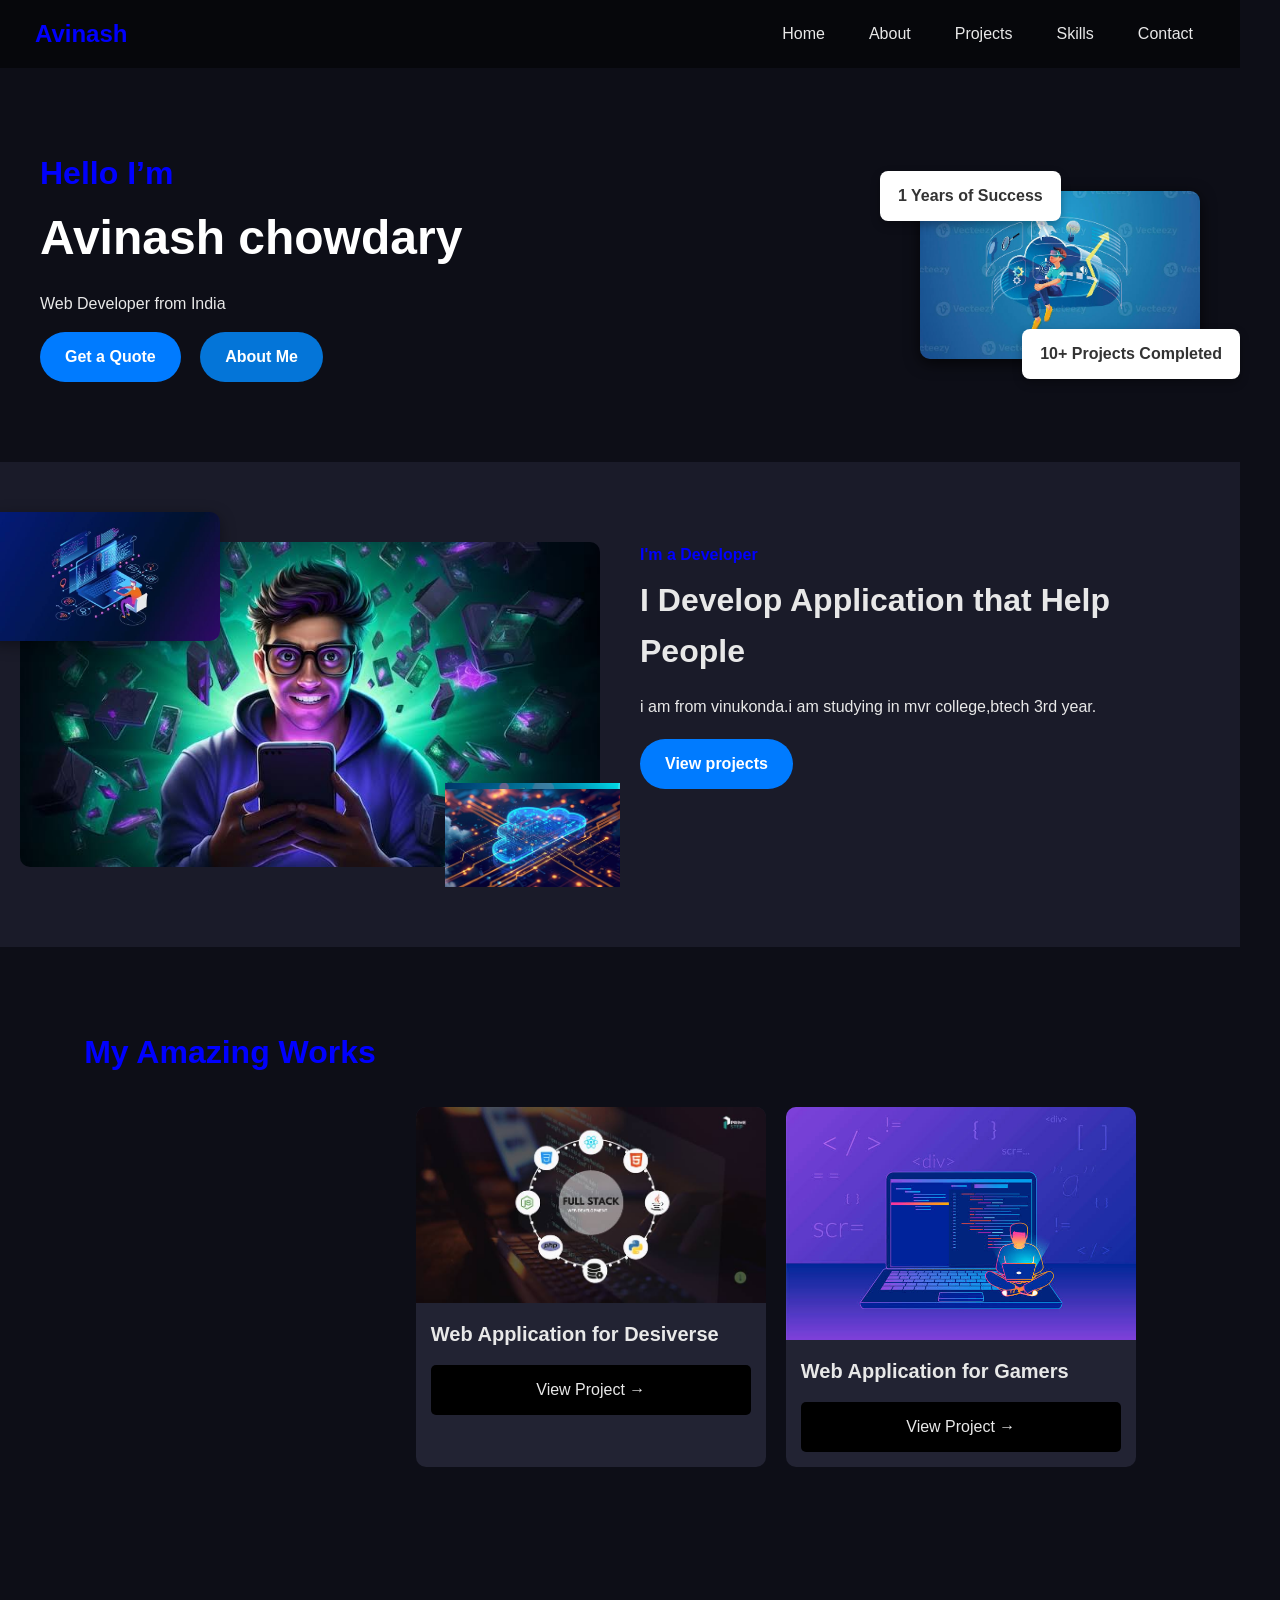
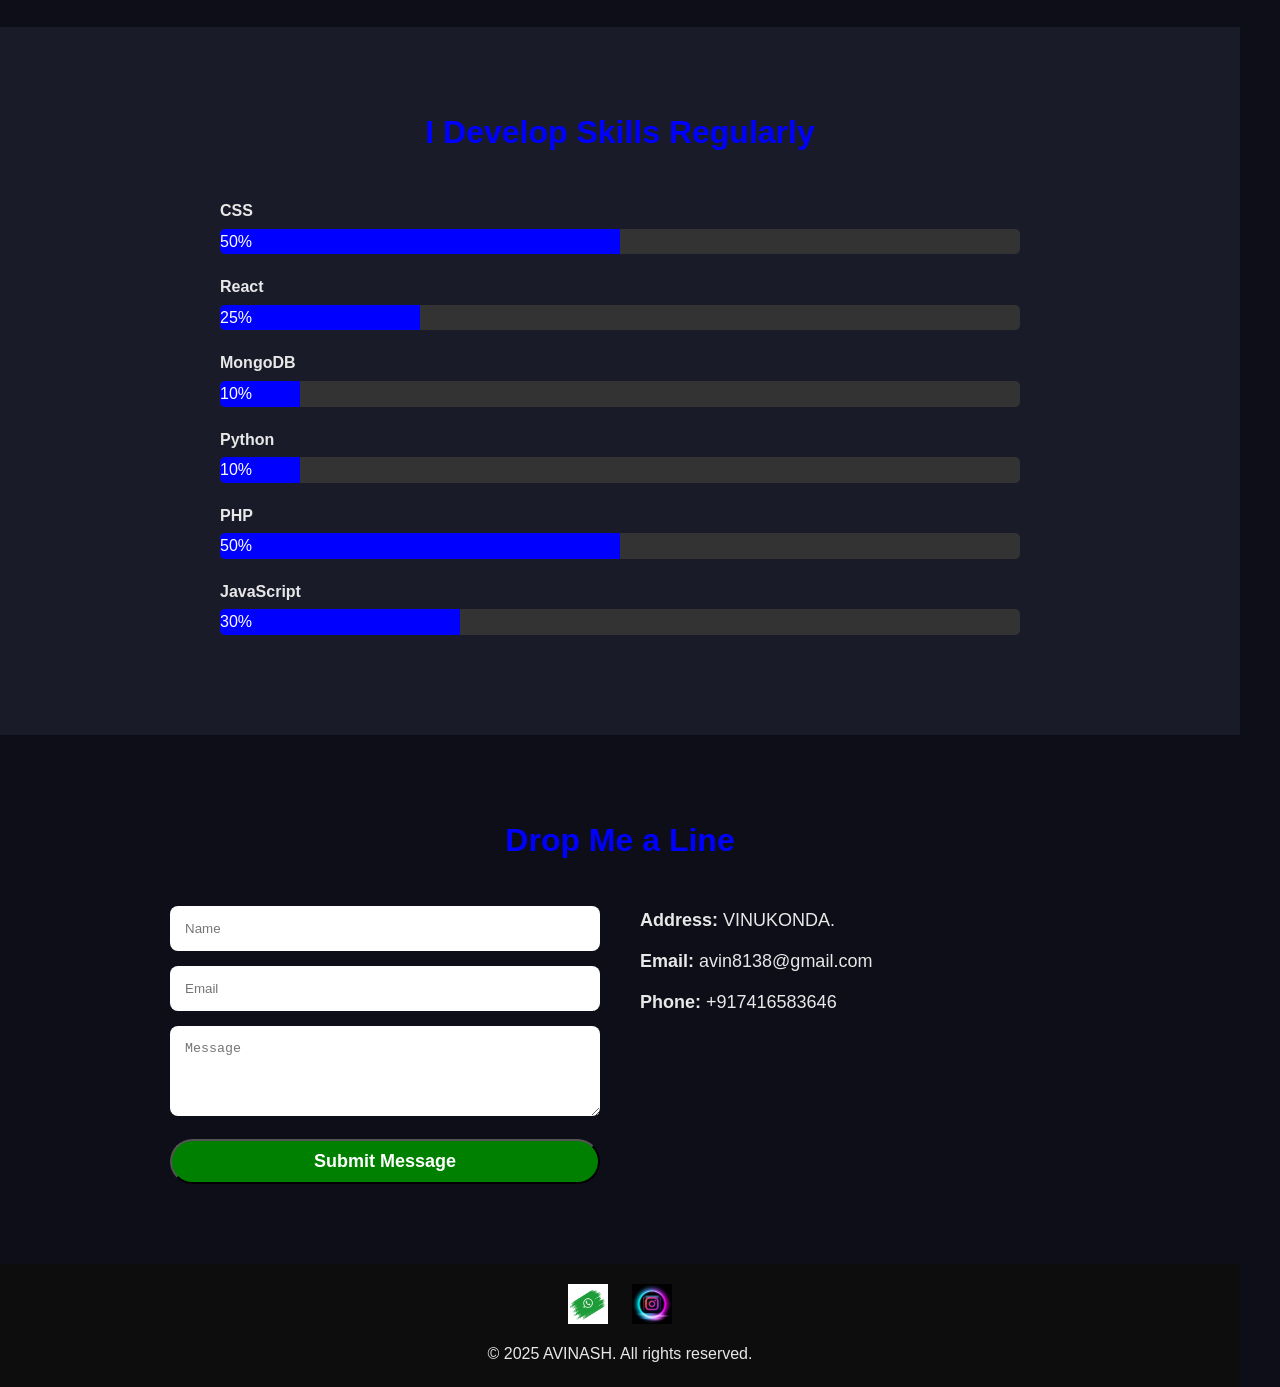
==== index.html @ 11f56ae7 "Initial commit with index.html" ====
<!DOCTYPE html>
<html lang="en">
<head>
  <meta charset="UTF-8">
  <meta name="viewport" content="width=device-width, initial-scale=1.0">
  <title>Avinash | Developer Portfolio</title>
  <link rel="stylesheet" href="avi.css">
  <script defer src="avi.js"></script>
</head>
<body>

  <!-- Header -->
  <header>
    <nav>
      <div class="logo">Avinash</div>
     <div class="mobile-menu-toggle" onclick="toggleMenu()">
  ☰
</div>
<ul class="nav-links mobile-hidden" id="navLinks">
  <li><a href="#hero">Home</a></li>
  <li><a href="#about">About</a></li>
  <li><a href="#projects">Projects</a></li>
  <li><a href="#skills">Skills</a></li>
  <li><a href="#contact">Contact</a></li>
</ul>
  </header>

  <!-- Hero -->
  <section class="hero" id="home">
    <div class="hero-text">
      <h2>Hello I’m</h2>
      <h1>Avinash chowdary</h1>
      <p>Web Developer from India</p>
      <div class="buttons">
        <a href="#" class="btn">Get a Quote</a>
        <a href="#about" class="btn secondary">About Me</a>
      </div>
    </div>
    <div class="hero-img">
      <img src="floting.jpg" alt="Avinash">
      <div class="floating-box">1 Years of Success</div>
      <div class="floating-box">10+ Projects Completed</div>
    </div>
  </section>

  <!-- About Section -->
  <section class="about" id="about">
    <div class="about-content">
      <div class="images">
        <img src="ima17.jpg" class="main-img">
        <img src="ima16.jpg" class="floating-img">
        <img src="ima13.jpg" class="tech-icon">
        <img src="ima15.jpg" class="tech-icon">
        <img src="ima14.jpg" class="tech-icon">
      </div>
      <div class="text">
        <span class="tag"><strong>I'm a Developer</strong></span>
        <h2>I Develop Application that Help People</h2>
        <p>i am from vinukonda.i am studying in mvr college,btech 3rd year.</p>
        <a href="#projects" class="btn">View projects</a>
      </div>
    </div>
  </section>

  <!-- projects Section -->
  <section class="projects" id="projects">
    <h3 class="section-title">My Amazing Works</h3>
    <div class="projects">
      <div class="project-card">
        <img src="ima13.jpg" alt="Project 1">
        <h3>Web Application for Desiverse</h3>
        <a href="#" class="view-btn">View Project →</a>
      </div>
      <div class="project-card">
        <img src="ima12.jpg" alt="Project 2">
        <h3>Web Application for Gamers</h3>
        <a href="#" class="view-btn">View Project →</a>
      </div>
    </div>
  </section>

  <!-- Skills Section -->
  <section class="skills" id="skills">
    <h3 class="section-title">I Develop Skills Regularly</h3>
    <div class="skill-bars">
      <div class="skill"><label>CSS</label><div class="bar"><div class="fill" style="width: 50%;">50%</div></div></div>
      <div class="skill"><label>React</label><div class="bar"><div class="fill" style="width: 25%;">25%</div></div></div>
      <div class="skill"><label>MongoDB</label><div class="bar"><div class="fill" style="width: 10%;">10%</div></div></div>
      <div class="skill"><label>Python</label><div class="bar"><div class="fill" style="width: 10%;">10%</div></div></div>
      <div class="skill"><label>PHP</label><div class="bar"><div class="fill" style="width: 50%;">50%</div></div></div>
      <div class="skill"><label>JavaScript</label><div class="bar"><div class="fill" style="width: 30%;">30%</div></div></div>
    </div>
  </section>

  <!-- Contact Section -->
  <section class="contact" id="contact">
    <h3 class="section-title">Drop Me a Line</h3>
    <div class="contact-form">
      <form action="https://formsubmit.co/avin8138@gmail.com" method="POST">
        <input type="hidden" name="_next" value="https://yourdomain.com/thankyou.html">
        <input type="text" name="name" placeholder="Name" required>
        <input type="email" name="email" placeholder="Email" required>
        <textarea name="message" rows="4" placeholder="Message" required></textarea>
        <button type="submit" class="btn submit-btn">Submit Message</button>
      </form>
      <div class="contact-info">
        <p><strong>Address:</strong> VINUKONDA.</p>
        <p><strong>Email:</strong> avin8138@gmail.com</p>
        <p><strong>Phone:</strong> +917416583646</p>
      </div>
    </div>
  </section>
  <!-- Footer -->
  <footer class="footer">
  <div class="social-links">
    <a href="https://wa.me/7416583646" target="_blank" aria-label="WhatsApp">
      <img src="whatsapp.jpg" alt="WhatsApp" />
    </a>
    <a href="https://instagram.com/k__avinash_chowdary___" target="_blank" aria-label="Instagram">
      <img src="instagram.jpg" alt="Instagram" />
    </a>
  </div>
  <p>© 2025 AVINASH. All rights reserved.</p>
</footer>
 <button class="topButton" aria-label="Scroll to Top">
  <svg width="24" height="24" viewBox="0 0 24 24" fill="none">
    <path d="M18 15L12 9L6 15" stroke="white" stroke-width="2" stroke-linecap="round" stroke-linejoin="round"/>
  </svg>
  </button>


</body>
</html>
---- avi.css ----
/* Reset base styles */

* {
  margin: 0;
  padding: 0;
  box-sizing: border-box;
}

body {
  font-family: 'Segoe UI', sans-serif;
  line-height: 1.6;
  background: #0d0e17;
  color: #e8e8e8;
  scroll-behavior: smooth;
  max-width: fit-content;
  max-height: fit-content;
}

a {
  text-decoration: none;
  color: inherit;
}

img {
  max-width: 100%;
  display: block;
}

/* Header & Navigation */
header {
  background: rgba(0,0,0,0.5);
  position: sticky;
  top: 0;
  z-index: 100;
}
nav {
  max-width: 1200px;
  margin: auto;
  display: flex;
  align-items: center;
  justify-content: space-between;
  padding: 15px;
}
nav .logo {
  font-size: 24px;
  font-weight: bold;
  color: blue;
}
nav ul {
  display: flex;
  list-style: none;
  gap: 20px;
}
nav ul a {
  padding: 8px 12px;
  transition: color 0.3s;
}
nav ul a:hover {
  color: blue;
}


/* Hero Section */
.hero {
  display: flex;
  flex-wrap: wrap;
  align-items: center;
  justify-content: space-between;
  padding: 80px 20px;
  max-width: 1200px;
  margin: auto;
}
.hero-text h1 {
  font-size: 48px;
  color: #fff;
}
.hero-text h2 {
  font-size: 32px;
  color:blue;
}
.hero-text p {
  margin: 15px 0;
}
.buttons .btn,
.buttons .secondary {
  margin-right: 15px;
}
.btn,
.secondary {
  display: inline-block;
  padding: 12px 25px;
  border-radius: 50px;
  font-weight: bold;
  cursor: pointer;
  transition: background 0.3s;
}
.btn {
  background: #007bff;
  color: #fff;
}
.btn:hover {
  background: black;
}
.secondary {
  background: #0475d8;
  color: #fff;
}
.secondary:hover {
  background: black;
}

.hero-img {
  position: relative;
  width: 280px;
  margin-top: 20px;
}
.hero-img img {
  border-radius: 10px;
  box-shadow: 0 4px 15px rgba(0,0,0,0.7);
}
.hero-img .floating-box {
  position: absolute;
  background: #fff;
  color: #333;
  padding: 12px 18px;
  border-radius: 8px;
  font-weight: bold;
  box-shadow: 0 4px 10px rgba(0,0,0,0.3);
  animation: float 6s ease-in-out infinite;
}
.hero-img .floating-box:nth-child(2) {
  top: -20px;
  left: -40px;
}
.hero-img .floating-box:nth-child(3) {
  bottom: -20px;
  right: -40px;
}
@keyframes float {
  0%,100% { transform: translateY(0); }
  50% { transform: translateY(-8px); }
}

/* About Section */
.about {
  padding: 80px 20px;
  background: #1a1b29;
}
.about-content {
  max-width: 1200px;
  margin: auto;
  display: flex;
  flex-wrap: wrap;
  gap: 40px;
}
.about-content .images {
  position: relative;
  flex: 1;
}
.main-img {
  width: 100%;
  border-radius: 10px;
}
.floating-img {
  position: absolute;
  top: -30px;
  left: -30px;
  width: 230px;
  border-radius: 10px;
  box-shadow: 0 4px 15px rgba(0,0,0,0.4);
}
.tech-icon {
  width: 175px;
  position: absolute;
  bottom: -20px;
  right: -20px;
}
.about-content .text {
  flex: 1;
}
.about-content .tag {
  display: block;
  color:blue;
  font-weight: bold;
  font-size: 16px;
  margin-bottom: 8px;
}
.about-content h2 {
  font-size: 32px;
  margin-bottom: 16px;
}
.about-content p {
  margin-bottom: 20px;
}

/* projects Section */
.projects {
  padding: 80px 20px;
}
.projects .section-title {
  font-size: 32px;
  text-align: center;
  margin-bottom: 40px;
  color: blue;
}
.projects {
  display: flex;
  flex-wrap: wrap;
  gap: 20px;
  justify-content: center;
}
.project-card {
  background: #222333;
  width: 100%;
  max-width: 350px;
  border-radius: 10px;
  overflow: hidden;
  transition: transform 0.3s;
}
.project-card:hover {
  transform: translateY(-8px);
}
.project-card img {
  width: 100%;
}
.project-card h3 {
  padding: 15px;
  font-size: 20px;
}
.view-btn {
  display: block;
  padding: 12px;
  background:black;
  text-align: center;
  margin: 0 15px 15px;
  border-radius: 5px;
}

/* Skills Section */
.skills {
  padding: 80px 20px;
  background: #1a1b29;
}
.skills .section-title {
  font-size: 32px;
  text-align: center;
  color: blue;
  margin-bottom: 40px;
}
.skill-bars {
  max-width: 800px;
  margin: auto;
}
.skill {
  margin-bottom: 20px;
}
.skill label {
  display: block;
  margin-bottom: 5px;
  font-weight: bold;
}
.bar {
  background: #333;
  border-radius: 5px;
  overflow: hidden;
}
.fill {
  background: blue;
  padding:0px;
  color: #fff;
  width: 0;
  animation: loadBar 4s forwards;
  width:var(--fill-width) ;
}

@keyframes loadBar {
  from { width: 0; }
  to { width: var(--fill-width); }
}

/* Contact Section */
.contact {
  padding: 80px 20px;
}
.contact .section-title {
  font-size: 32px;
  text-align: center;
  color: blue;
  margin-bottom: 40px;
}
.contact-form {
  max-width: 900px;
  margin: auto;
  display: flex;
  flex-wrap: wrap;
  gap: 40px;
}
.contact-form form {
  flex: 1;
}
.contact-form input,
.contact-form textarea {
  width: 100%;
  padding: 15px;
  border: none;
  border-radius: 8px;
  margin-bottom: 15px;
}
.submit-btn {
  background: green;
  color: #fff;
  width: 100%;
  padding: 10px;
  font-size: 18px;
}
.contact-info {
  flex: 1;
  font-size: 18px;
}
.contact-info p {
  margin-bottom: 12px;
}

/* Footer */
.footer {
  background-color: #0d0d0d;
  text-align: center;
  padding: 20px;
}

.footer .social-links {
  margin-bottom: 10px;
}

.footer .social-links a {
  margin: 0 10px;
  display: inline-block;
  transition: transform 0.3s ease;
}

.footer .social-links a:hover {
  transform: scale(1.2);
}

.footer .social-links img {
  width: 40px;
  height: 40px;
}
.topButton {
  position: fixed;
  bottom: 30px;
  right: 30px;
  width: 48px;
  height: 48px;
  background-color: #0077ff;
  border: none;
  border-radius: 50%;
  display: none;
  align-items: center;
  justify-content: center;
  z-index: 999;
  cursor: pointer;
  box-shadow: 0 4px 12px rgba(0, 0, 0, 0.25);
  transition: background-color 0.3s ease, transform 0.3s ease;
}

.topButton svg {
  stroke: white;
}

.topButton:hover {
  background-color: #005ad1;
  transform: translateY(-3px);
}
 


/* Responsive */
@media(max-width: 500px) {
  .contact-form {
    flex-direction: column;
    padding: 0 15px;
  }

  .footer .social-links img {
    width: 30px;
    height: 30px;
  }

  .hero-text h1 {
    font-size: 32px;
  }

  .hero-text h2 {
    font-size: 20px;
  }
}
.mobile-menu-toggle {
  display: none;
  font-size: 28px;
  cursor: pointer;
  margin-right: 15px;
}

.mobile-hidden {
  display: flex;
}

@media(max-width: 768px) {
  .mobile-menu-toggle {
    display: block;
  }

  .nav-links {
    flex-direction: column;
    display: none;
    background-color: #222;
    width: 100%;
    position: absolute;
    top: 60px;
    left: 0;
  }

  .nav-links.mobile-hidden {
    display: flex;
  }

  .nav-links li {
    text-align: center;
    padding: 10px 0;
  }
}
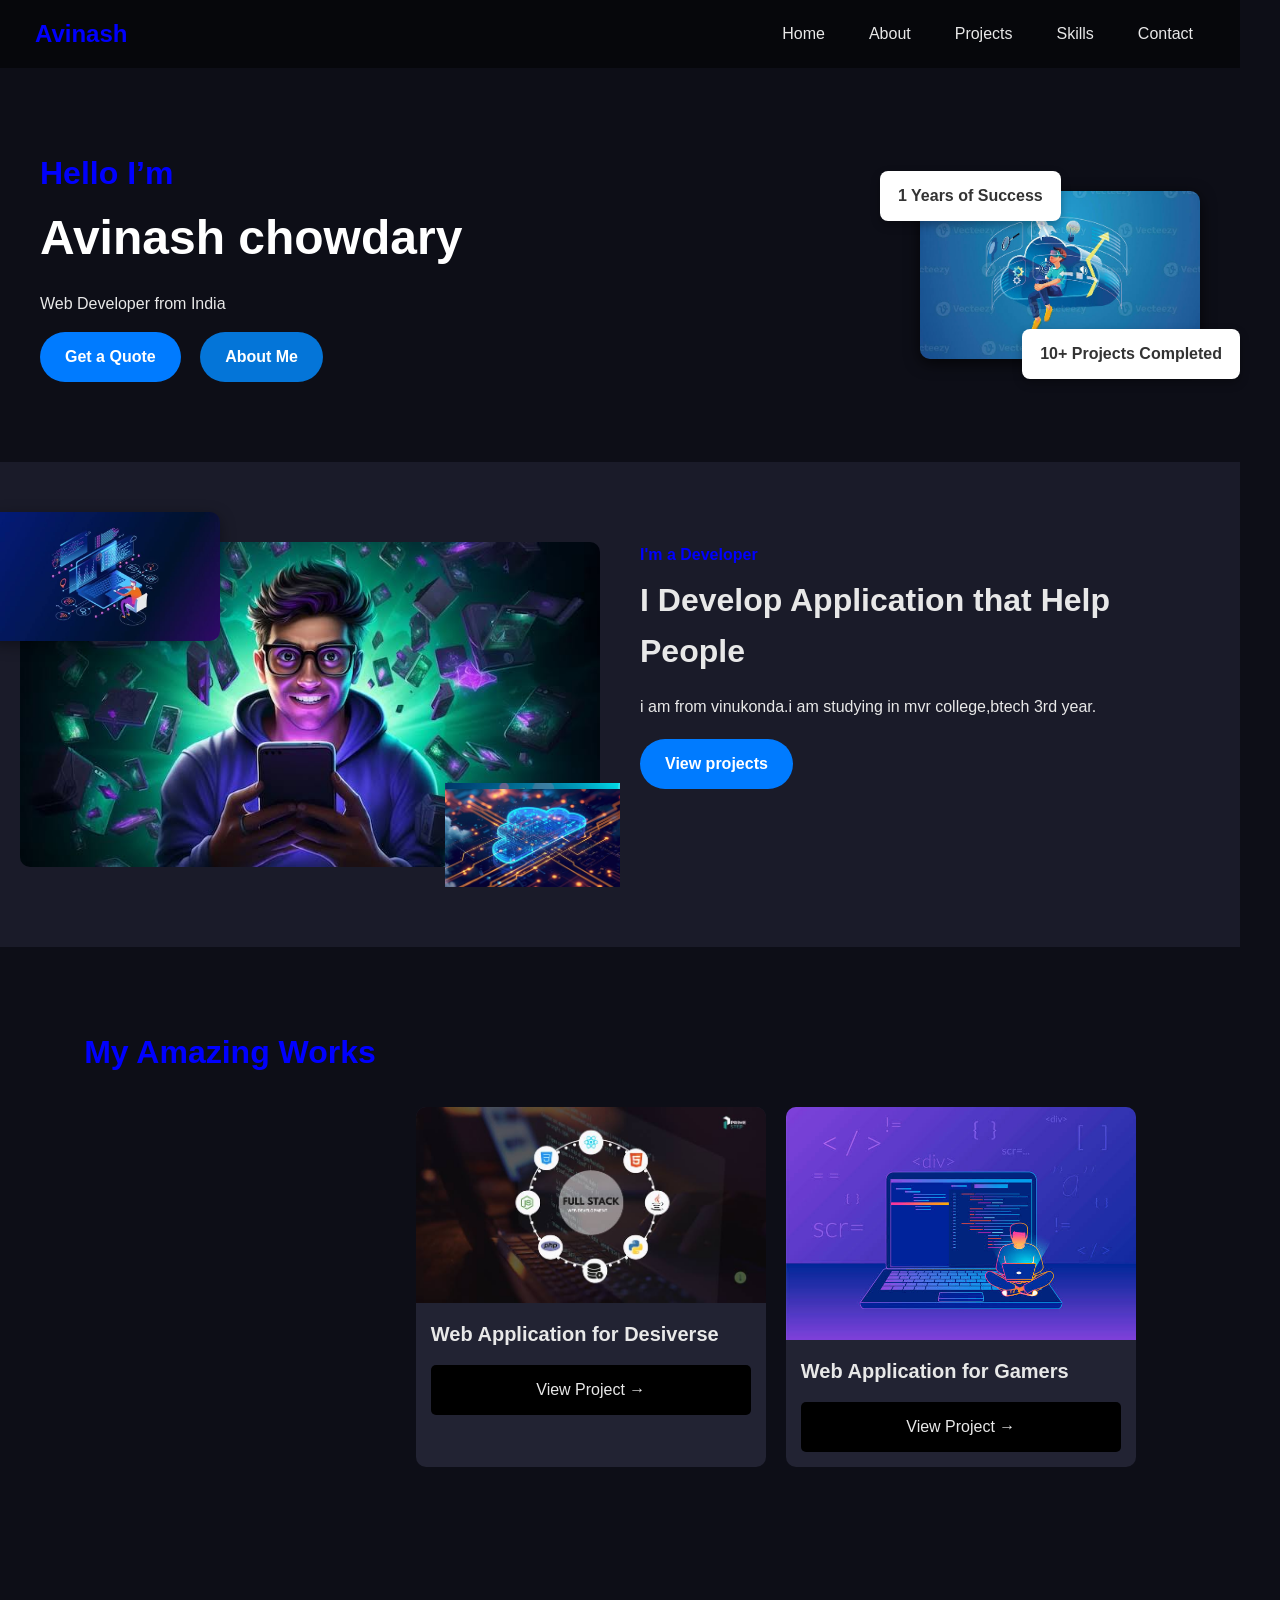
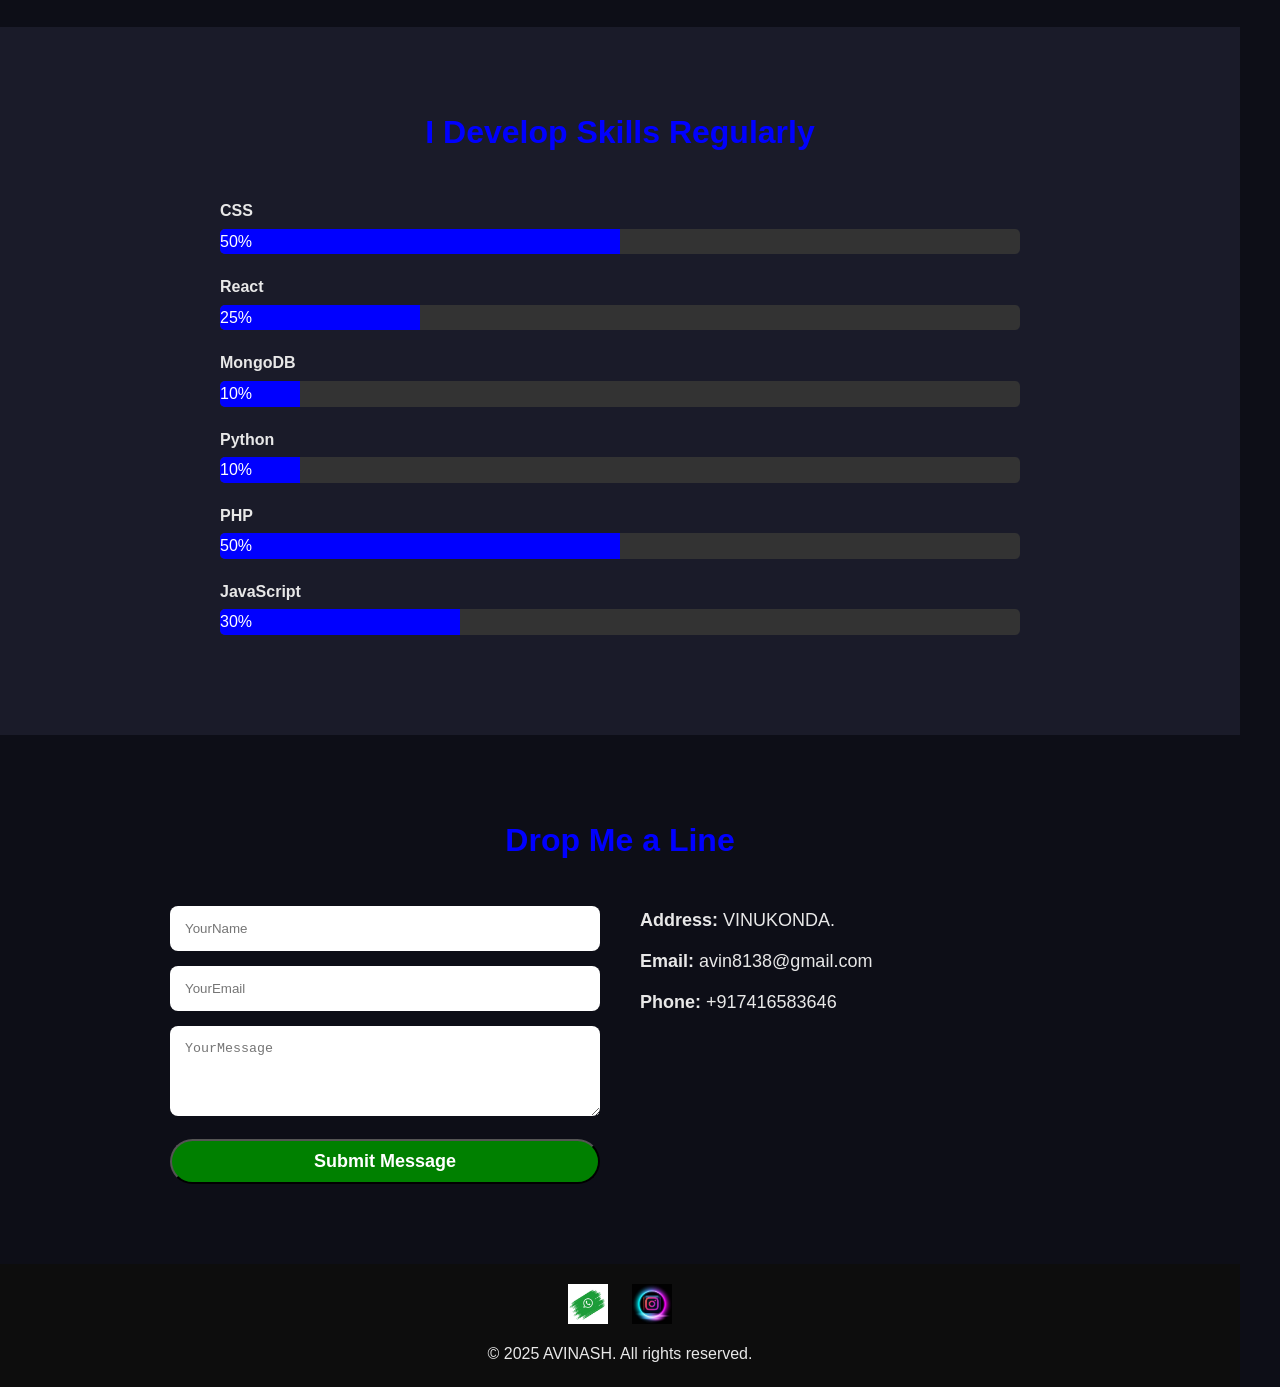
==== commit 187f9e35: "Fix: updated form redirect and message field" ====
--- a/index.html
+++ b/index.html
@@ -97,10 +97,11 @@
     <h3 class="section-title">Drop Me a Line</h3>
     <div class="contact-form">
       <form action="https://formsubmit.co/avin8138@gmail.com" method="POST">
-        <input type="hidden" name="_next" value="https://yourdomain.com/thankyou.html">
-        <input type="text" name="name" placeholder="Name" required>
-        <input type="email" name="email" placeholder="Email" required>
-        <textarea name="message" rows="4" placeholder="Message" required></textarea>
+        <input type="hidden" name="_next" value="https://avinash-jay.github.io/myportfolio/">
+        <input type="hidden" name="_autoresponse" value="Thank you for contacting me.I will get back to you soon!">
+        <input type="text" name="name" placeholder="YourName" required>
+        <input type="email" name="email" placeholder="YourEmail" required>
+        <textarea name="message" rows="4" placeholder="YourMessage" required></textarea>
         <button type="submit" class="btn submit-btn">Submit Message</button>
       </form>
       <div class="contact-info">
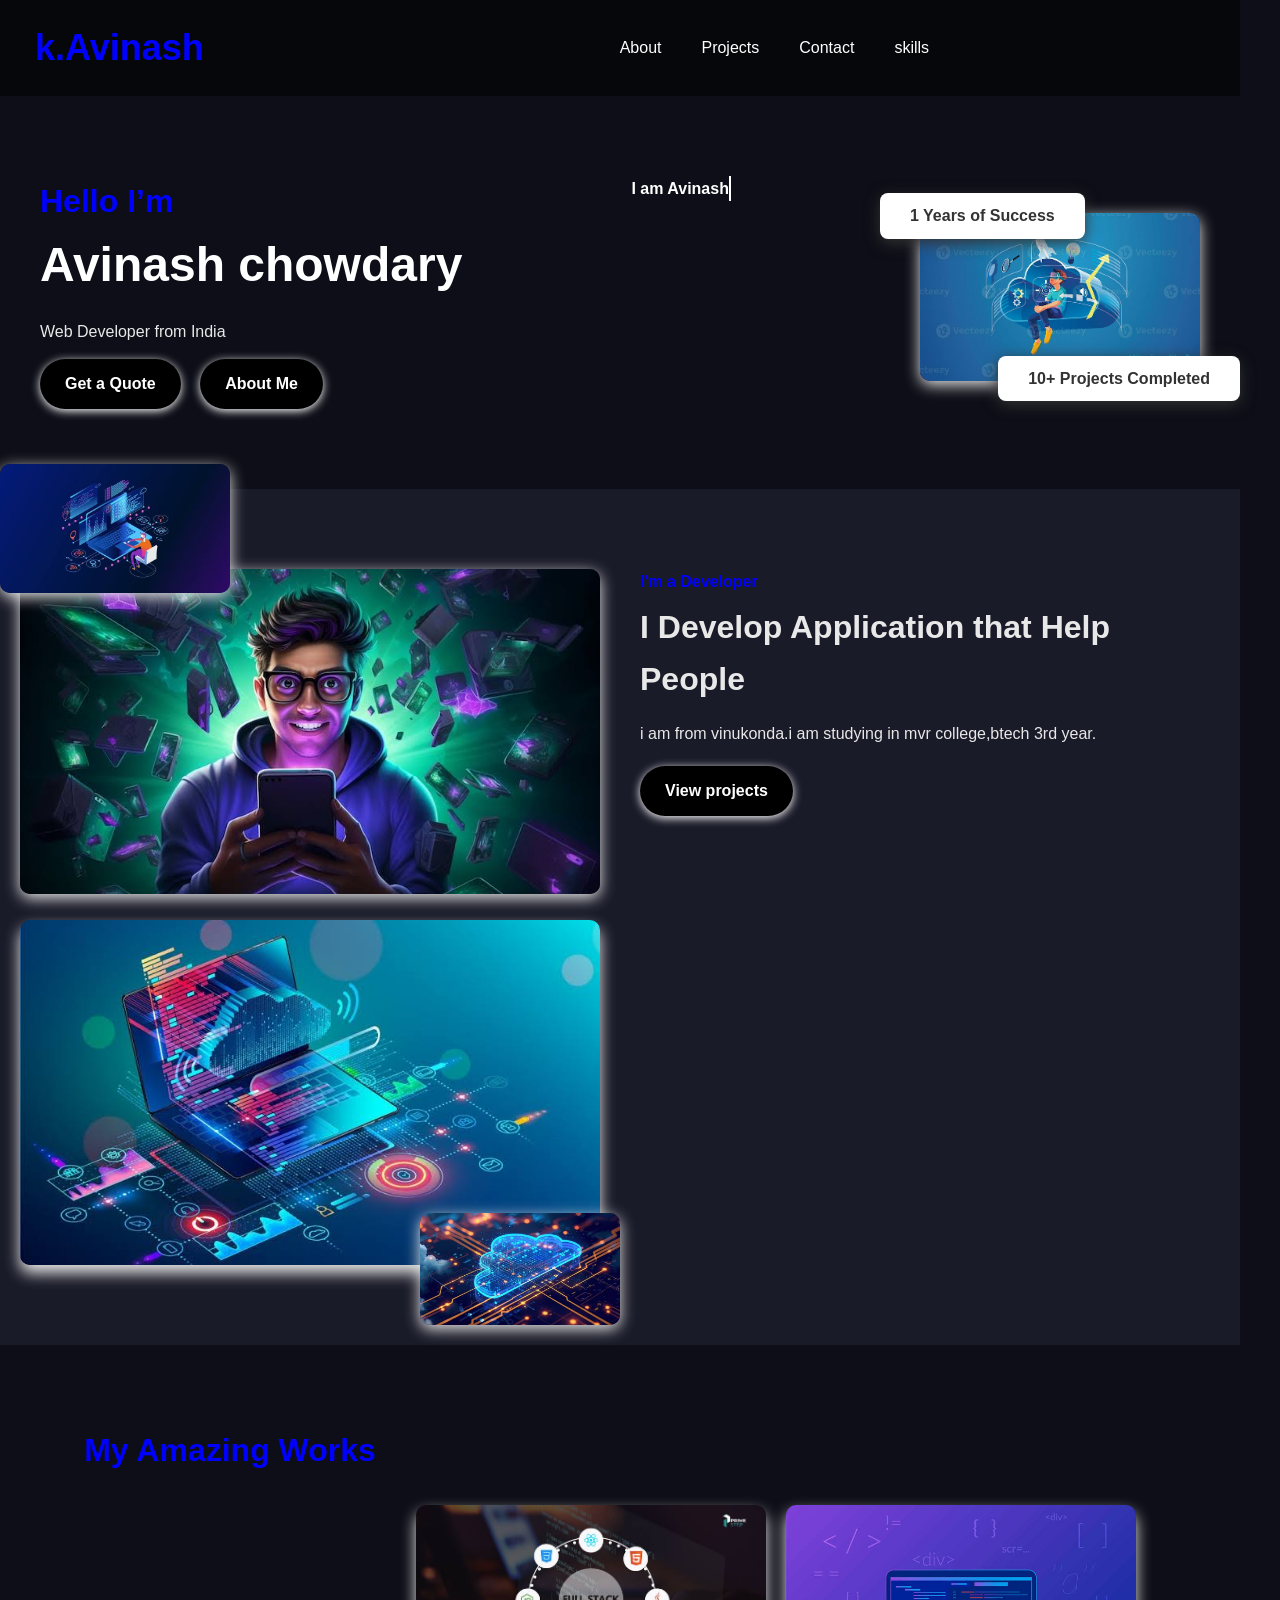
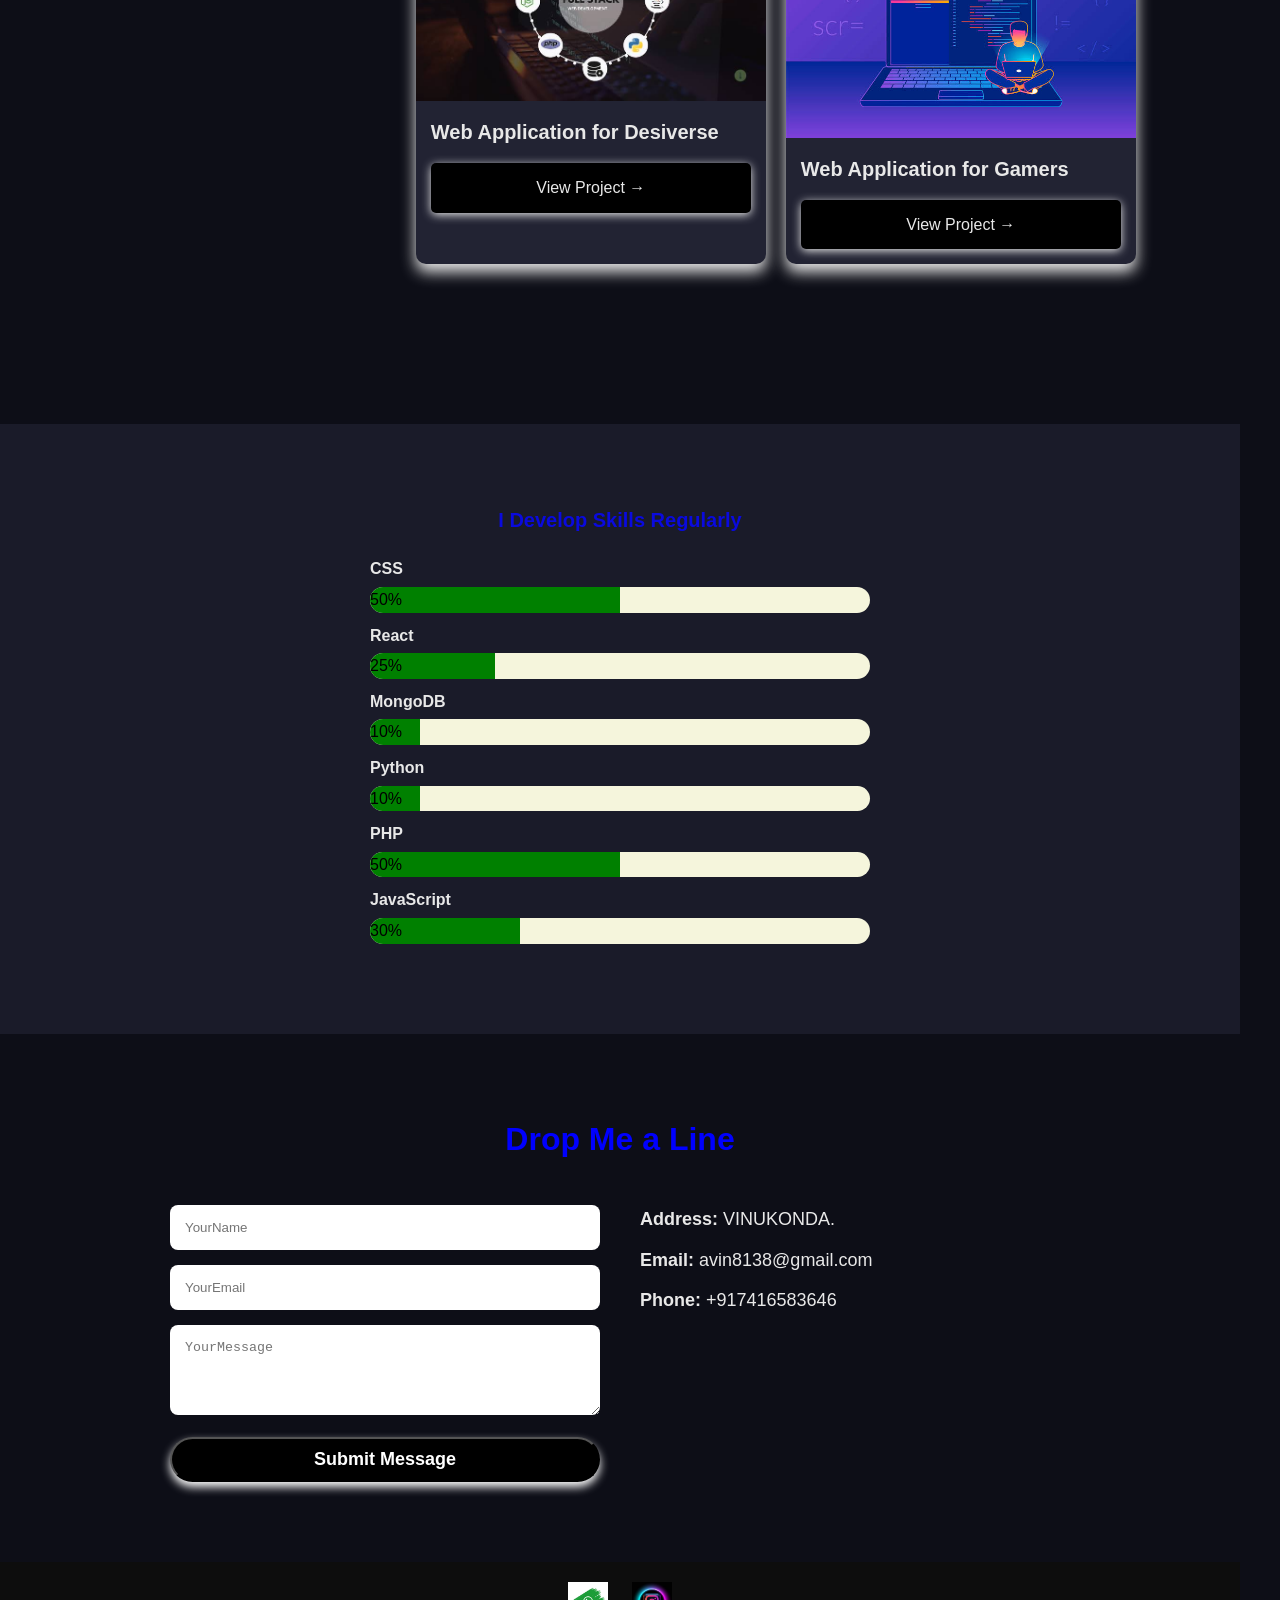
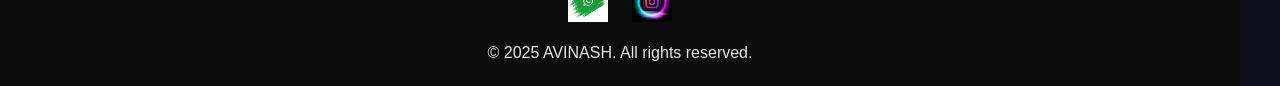
==== commit a76233e8: "Updated hero section typing animation" ====
--- a/index.html
+++ b/index.html
@@ -12,17 +12,16 @@
   <!-- Header -->
   <header>
     <nav>
-      <div class="logo">Avinash</div>
-     <div class="mobile-menu-toggle" onclick="toggleMenu()">
-  ☰
-</div>
-<ul class="nav-links mobile-hidden" id="navLinks">
-  <li><a href="#hero">Home</a></li>
-  <li><a href="#about">About</a></li>
-  <li><a href="#projects">Projects</a></li>
-  <li><a href="#skills">Skills</a></li>
-  <li><a href="#contact">Contact</a></li>
-</ul>
+      <div class="logo"><h2>k.Avinash</h2></div>
+<!-- Menu links -->
+<nav class="navbar">
+  <ul class="nav-links">
+  <a href="#about">About</a>
+  <a href="#projects">Projects</a>
+  <a href="#contact" >Contact</a>
+  <a href="#skills">skills</a>
+  </ul>
+</nav>
   </header>
 
   <!-- Hero -->
@@ -36,21 +35,23 @@
         <a href="#about" class="btn secondary">About Me</a>
       </div>
     </div>
+    <div class="typewriter-container">
+  <span id="typewriter-text"></span>
+</div>
     <div class="hero-img">
       <img src="floting.jpg" alt="Avinash">
       <div class="floating-box">1 Years of Success</div>
       <div class="floating-box">10+ Projects Completed</div>
     </div>
   </section>
-
   <!-- About Section -->
   <section class="about" id="about">
     <div class="about-content">
       <div class="images">
         <img src="ima17.jpg" class="main-img">
         <img src="ima16.jpg" class="floating-img">
-        <img src="ima13.jpg" class="tech-icon">
-        <img src="ima15.jpg" class="tech-icon">
+        <br>
+        <img src="ima15.jpg" class="tech-icon1">
         <img src="ima14.jpg" class="tech-icon">
       </div>
       <div class="text">
--- a/avi.css
+++ b/avi.css
@@ -48,20 +48,40 @@
   font-weight: bold;
   color: blue;
 }
-nav ul {
-  display: flex;
+.nav-links {
+  display: flex;
+  gap: 20px;
   list-style: none;
-  gap: 20px;
-}
-nav ul a {
-  padding: 8px 12px;
-  transition: color 0.3s;
-}
-nav ul a:hover {
+  margin-right: -140px;
+}
+
+.nav-links a {
+  color: white;
+  text-decoration: none;
+  position: relative;
+  padding: 5px 10px;
+  transition: color 0.3s ease;
+}
+
+.nav-links a:hover {
   color: blue;
 }
 
-
+.nav-links a::after {
+  content: "";
+  position: absolute;
+  left: 0;
+  bottom: -5px;
+  width: 0%;
+  height: 2px;
+  background-color: blue;
+  transition: width 0.4s ease;
+}
+
+.nav-links a:hover::after {
+  width: 100%;
+}
+  
 /* Hero Section */
 .hero {
   display: flex;
@@ -87,8 +107,7 @@
 .buttons .secondary {
   margin-right: 15px;
 }
-.btn,
-.secondary {
+.btn,.secondary {
   display: inline-block;
   padding: 12px 25px;
   border-radius: 50px;
@@ -97,37 +116,39 @@
   transition: background 0.3s;
 }
 .btn {
-  background: #007bff;
+  background: black;
   color: #fff;
+  box-shadow: 0px 2px 10px;
 }
 .btn:hover {
+  background: rgb(217, 171, 85);
+}
+.secondary {
   background: black;
-}
-.secondary {
-  background: #0475d8;
   color: #fff;
 }
 .secondary:hover {
-  background: black;
+  background:rgb(199, 152, 65);
 }
 
 .hero-img {
   position: relative;
   width: 280px;
-  margin-top: 20px;
+  margin-top: 10px;
+  
 }
 .hero-img img {
   border-radius: 10px;
-  box-shadow: 0 4px 15px rgba(0,0,0,0.7);
+  box-shadow: 0 4px 15px ;
 }
 .hero-img .floating-box {
   position: absolute;
   background: #fff;
   color: #333;
-  padding: 12px 18px;
+  padding: 10px 30px;
   border-radius: 8px;
   font-weight: bold;
-  box-shadow: 0 4px 10px rgba(0,0,0,0.3);
+  box-shadow: 0 4px 15px ;
   animation: float 6s ease-in-out infinite;
 }
 .hero-img .floating-box:nth-child(2) {
@@ -140,7 +161,30 @@
 }
 @keyframes float {
   0%,100% { transform: translateY(0); }
-  50% { transform: translateY(-8px); }
+  50% { transform: translateY(-20px); }
+}
+.typewriter-container {
+  font-size: 1rem;
+  font-weight: bold;
+  color: #fff;
+  overflow: hidden;
+  white-space: nowrap;
+  border-right: 2px solid #fff;
+  width:fit-content;
+  margin-bottom:auto;
+  text-align: center;
+  margin-bottom:auto;
+  margin-left:-20px ;
+  animation: blink 0.7s infinite;
+}
+#typewriter-text::after{
+  content: |;
+  animation:blink 0.7s infinite;
+}
+
+@keyframes blink {
+  0%, 100% { border-color: transparent; }
+  50% { border-color: white; }
 }
 
 /* About Section */
@@ -162,20 +206,27 @@
 .main-img {
   width: 100%;
   border-radius: 10px;
+  box-shadow: 0 4px 15px;
 }
 .floating-img {
   position: absolute;
-  top: -30px;
-  left: -30px;
+  top: -105px;
+  left: -20px;
   width: 230px;
   border-radius: 10px;
-  box-shadow: 0 4px 15px rgba(0,0,0,0.4);
+  box-shadow: 0px 4px 15px;
+}
+.tech-icon1{
+  border-radius: 10px;
+  box-shadow: 0px 8px 15px;
 }
 .tech-icon {
-  width: 175px;
+  width: 200px;
   position: absolute;
-  bottom: -20px;
+  bottom: -60px;
   right: -20px;
+  border-radius: 10px;
+  box-shadow: 0 4px 15px;
 }
 .about-content .text {
   flex: 1;
@@ -217,10 +268,11 @@
   max-width: 350px;
   border-radius: 10px;
   overflow: hidden;
-  transition: transform 0.3s;
+  transition: transform 0.4s;
+  box-shadow: 0px 8px 15px;
 }
 .project-card:hover {
-  transform: translateY(-8px);
+  transform: translateY(-5px);
 }
 .project-card img {
   width: 100%;
@@ -236,25 +288,29 @@
   text-align: center;
   margin: 0 15px 15px;
   border-radius: 5px;
+  box-shadow: 0px 2px 10px;
+}
+.view-btn:hover{
+  background-color: rgb(205, 155, 63);
 }
 
 /* Skills Section */
 .skills {
-  padding: 80px 20px;
+  padding: 80px 10px;
   background: #1a1b29;
 }
 .skills .section-title {
-  font-size: 32px;
-  text-align: center;
-  color: blue;
-  margin-bottom: 40px;
+  font-size: 20px;
+  text-align: center;
+  color: rgb(10, 10, 222);
+  margin-bottom: 20px;
 }
 .skill-bars {
-  max-width: 800px;
-  margin: auto;
+  max-width:500px;
+  margin:auto;
 }
 .skill {
-  margin-bottom: 20px;
+  margin-bottom:10px;
 }
 .skill label {
   display: block;
@@ -262,14 +318,15 @@
   font-weight: bold;
 }
 .bar {
-  background: #333;
+  background:beige;
   border-radius: 5px;
   overflow: hidden;
+  border-radius: 40px;
 }
 .fill {
-  background: blue;
+  background:green;
   padding:0px;
-  color: #fff;
+  color:black;
   width: 0;
   animation: loadBar 4s forwards;
   width:var(--fill-width) ;
@@ -309,11 +366,15 @@
   margin-bottom: 15px;
 }
 .submit-btn {
-  background: green;
+  background:black;
   color: #fff;
   width: 100%;
   padding: 10px;
   font-size: 18px;
+  box-shadow: 0px 5px 10px;
+}
+.submit-btn:hover{
+  background-color: green;
 }
 .contact-info {
   flex: 1;
@@ -342,6 +403,7 @@
 
 .footer .social-links a:hover {
   transform: scale(1.2);
+  box-shadow: 0px 2px 10px;
 }
 
 .footer .social-links img {
@@ -354,7 +416,7 @@
   right: 30px;
   width: 48px;
   height: 48px;
-  background-color: #0077ff;
+  background-color: black;
   border: none;
   border-radius: 50%;
   display: none;
@@ -362,17 +424,17 @@
   justify-content: center;
   z-index: 999;
   cursor: pointer;
-  box-shadow: 0 4px 12px rgba(0, 0, 0, 0.25);
+  box-shadow: 0px 5px 15px;
   transition: background-color 0.3s ease, transform 0.3s ease;
 }
 
 .topButton svg {
-  stroke: white;
+  stroke:black;
 }
 
 .topButton:hover {
-  background-color: #005ad1;
-  transform: translateY(-3px);
+  background-color:white;
+  transform: translateY(-4px);
 }
  
 
@@ -397,38 +459,3 @@
     font-size: 20px;
   }
 }
-.mobile-menu-toggle {
-  display: none;
-  font-size: 28px;
-  cursor: pointer;
-  margin-right: 15px;
-}
-
-.mobile-hidden {
-  display: flex;
-}
-
-@media(max-width: 768px) {
-  .mobile-menu-toggle {
-    display: block;
-  }
-
-  .nav-links {
-    flex-direction: column;
-    display: none;
-    background-color: #222;
-    width: 100%;
-    position: absolute;
-    top: 60px;
-    left: 0;
-  }
-
-  .nav-links.mobile-hidden {
-    display: flex;
-  }
-
-  .nav-links li {
-    text-align: center;
-    padding: 10px 0;
-  }
-}
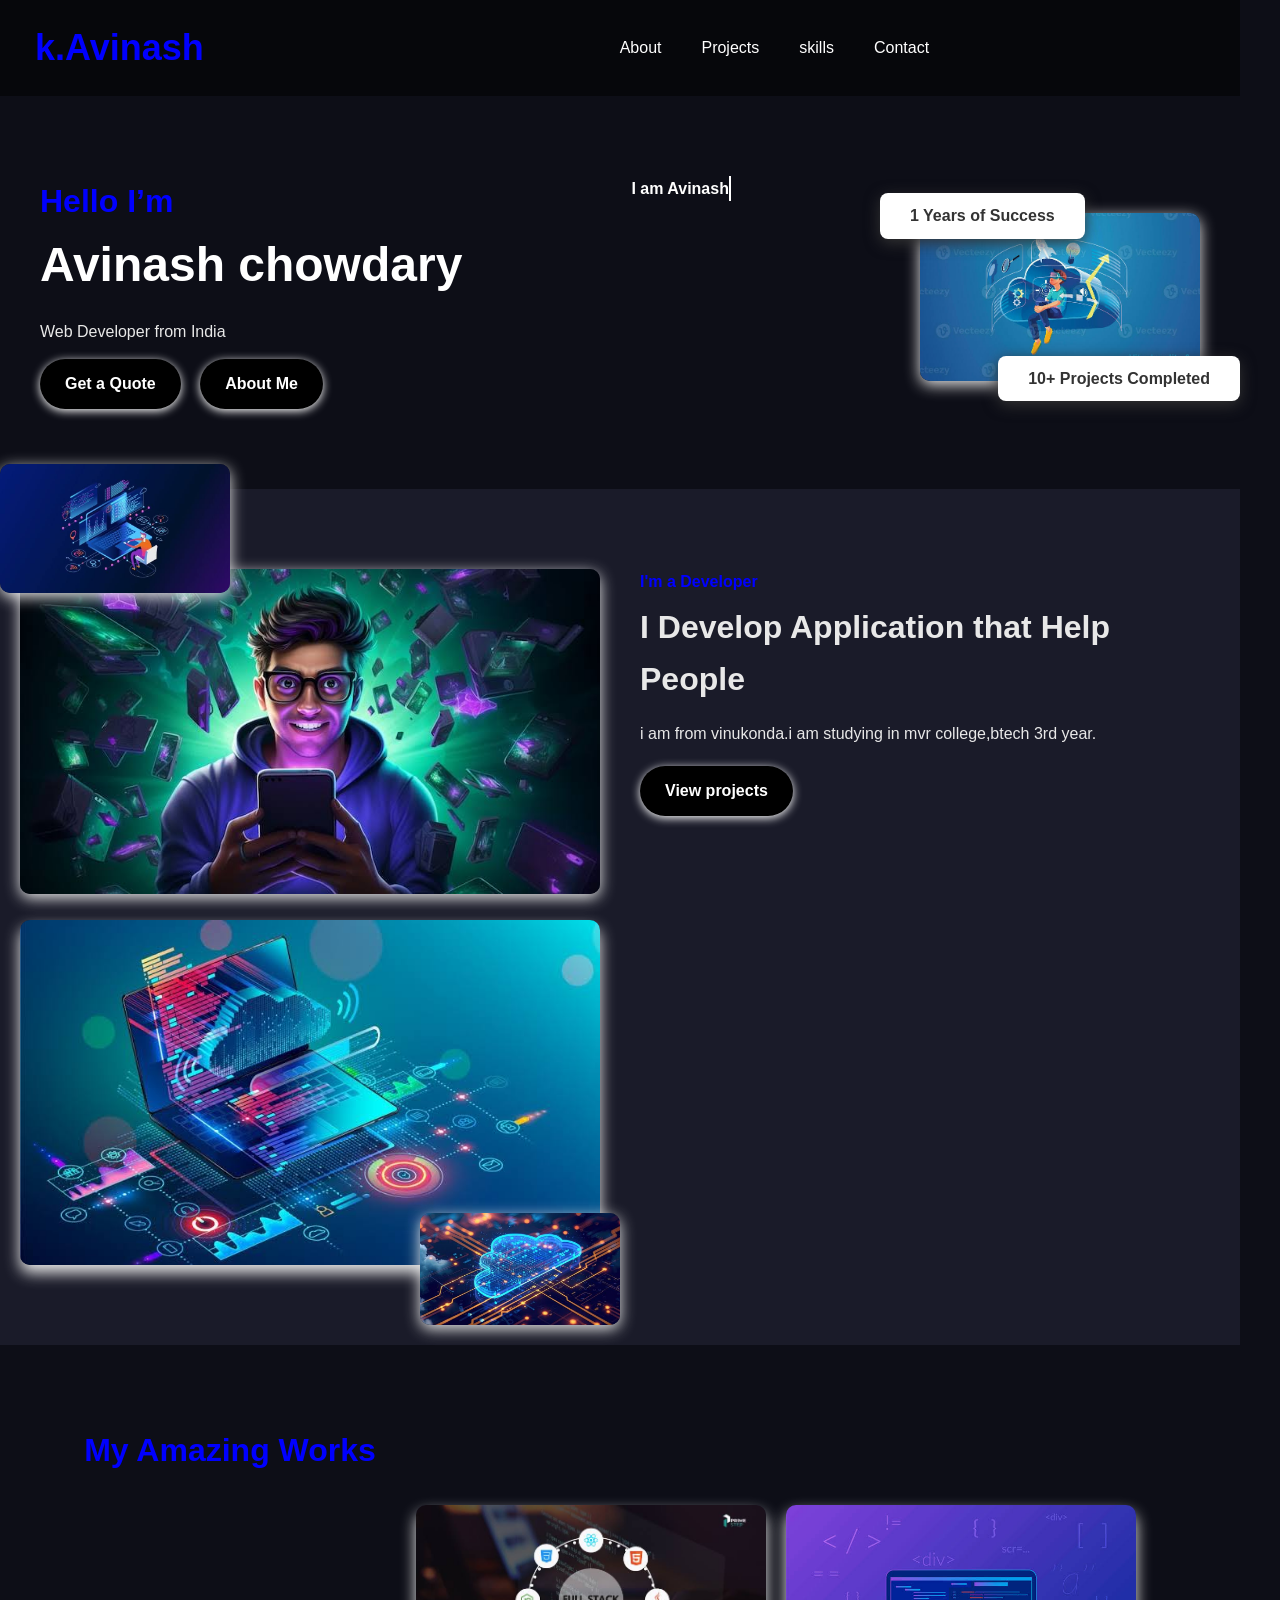
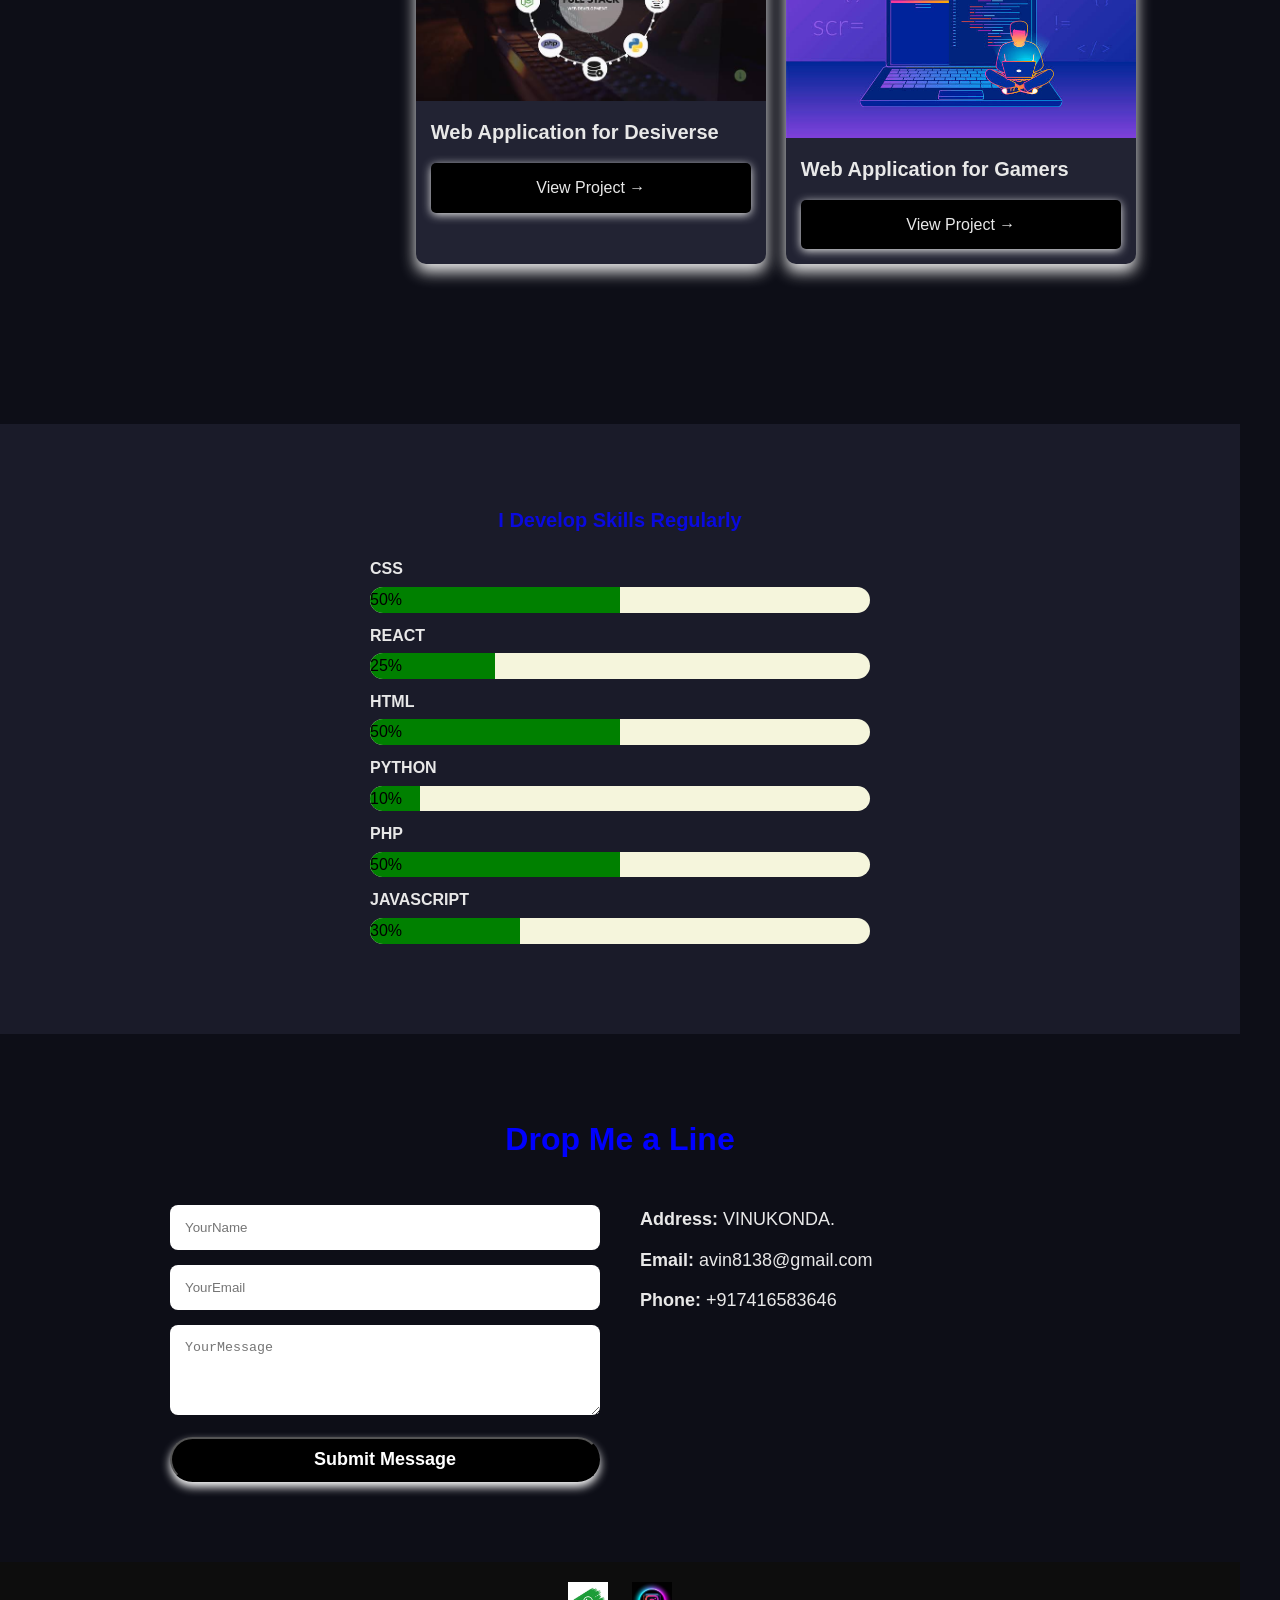
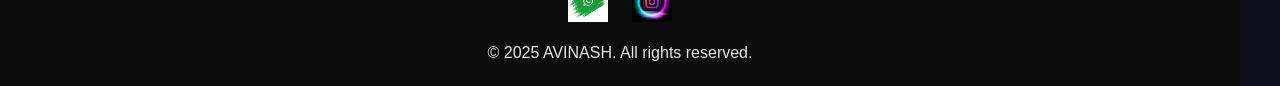
==== commit 74d04d44: "update:made some changes" ====
--- a/index.html
+++ b/index.html
@@ -18,8 +18,8 @@
   <ul class="nav-links">
   <a href="#about">About</a>
   <a href="#projects">Projects</a>
+  <a href="#skills">skills</a>
   <a href="#contact" >Contact</a>
-  <a href="#skills">skills</a>
   </ul>
 </nav>
   </header>
@@ -85,11 +85,11 @@
     <h3 class="section-title">I Develop Skills Regularly</h3>
     <div class="skill-bars">
       <div class="skill"><label>CSS</label><div class="bar"><div class="fill" style="width: 50%;">50%</div></div></div>
-      <div class="skill"><label>React</label><div class="bar"><div class="fill" style="width: 25%;">25%</div></div></div>
-      <div class="skill"><label>MongoDB</label><div class="bar"><div class="fill" style="width: 10%;">10%</div></div></div>
-      <div class="skill"><label>Python</label><div class="bar"><div class="fill" style="width: 10%;">10%</div></div></div>
+      <div class="skill"><label>REACT</label><div class="bar"><div class="fill" style="width: 25%;">25%</div></div></div>
+      <div class="skill"><label>HTML</label><div class="bar"><div class="fill" style="width: 50%;">50%</div></div></div>
+      <div class="skill"><label>PYTHON</label><div class="bar"><div class="fill" style="width: 10%;">10%</div></div></div>
       <div class="skill"><label>PHP</label><div class="bar"><div class="fill" style="width: 50%;">50%</div></div></div>
-      <div class="skill"><label>JavaScript</label><div class="bar"><div class="fill" style="width: 30%;">30%</div></div></div>
+      <div class="skill"><label>JAVASCRIPT</label><div class="bar"><div class="fill" style="width: 30%;">30%</div></div></div>
     </div>
   </section>
 
--- a/avi.css
+++ b/avi.css
@@ -75,7 +75,7 @@
   width: 0%;
   height: 2px;
   background-color: blue;
-  transition: width 0.4s ease;
+  transition: width 0.6s ease;
 }
 
 .nav-links a:hover::after {
@@ -328,7 +328,7 @@
   padding:0px;
   color:black;
   width: 0;
-  animation: loadBar 4s forwards;
+  animation: loadBar 10s forwards;
   width:var(--fill-width) ;
 }
 
@@ -458,4 +458,4 @@
   .hero-text h2 {
     font-size: 20px;
   }
-}
+}
